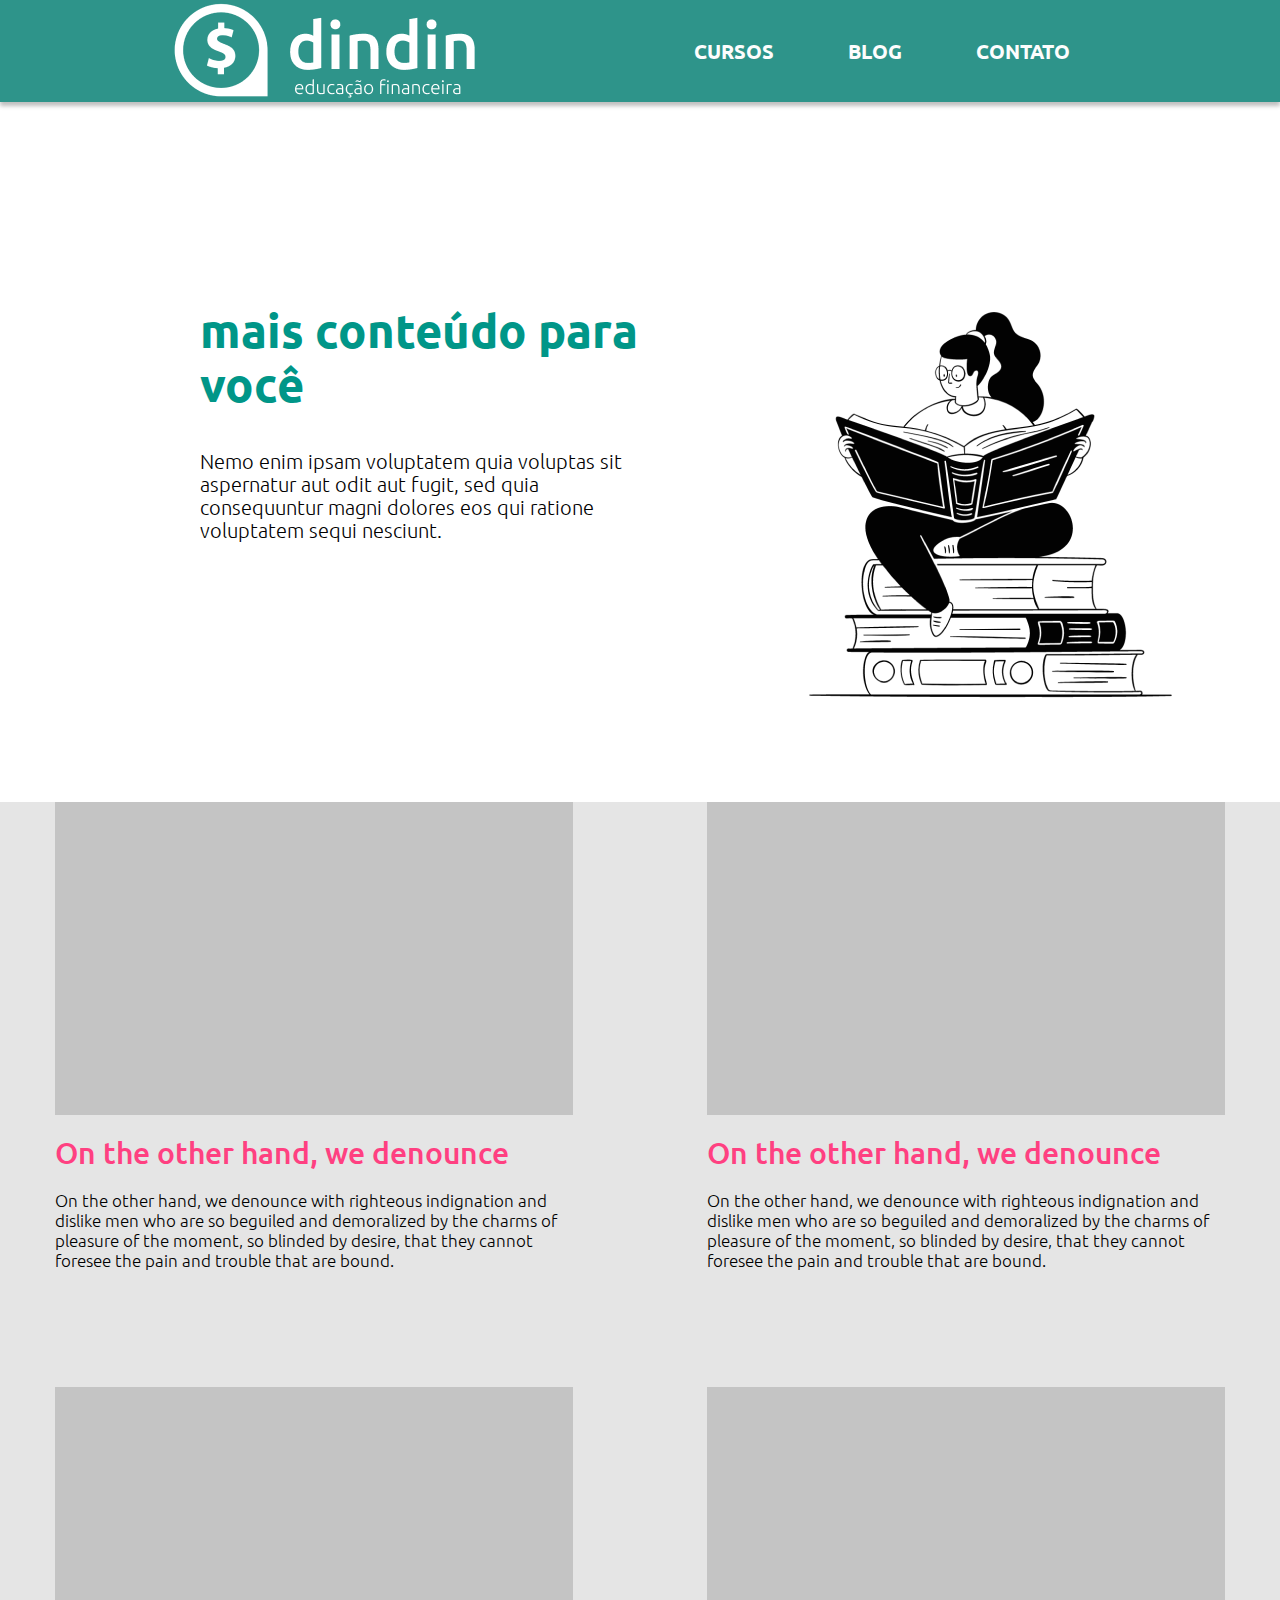
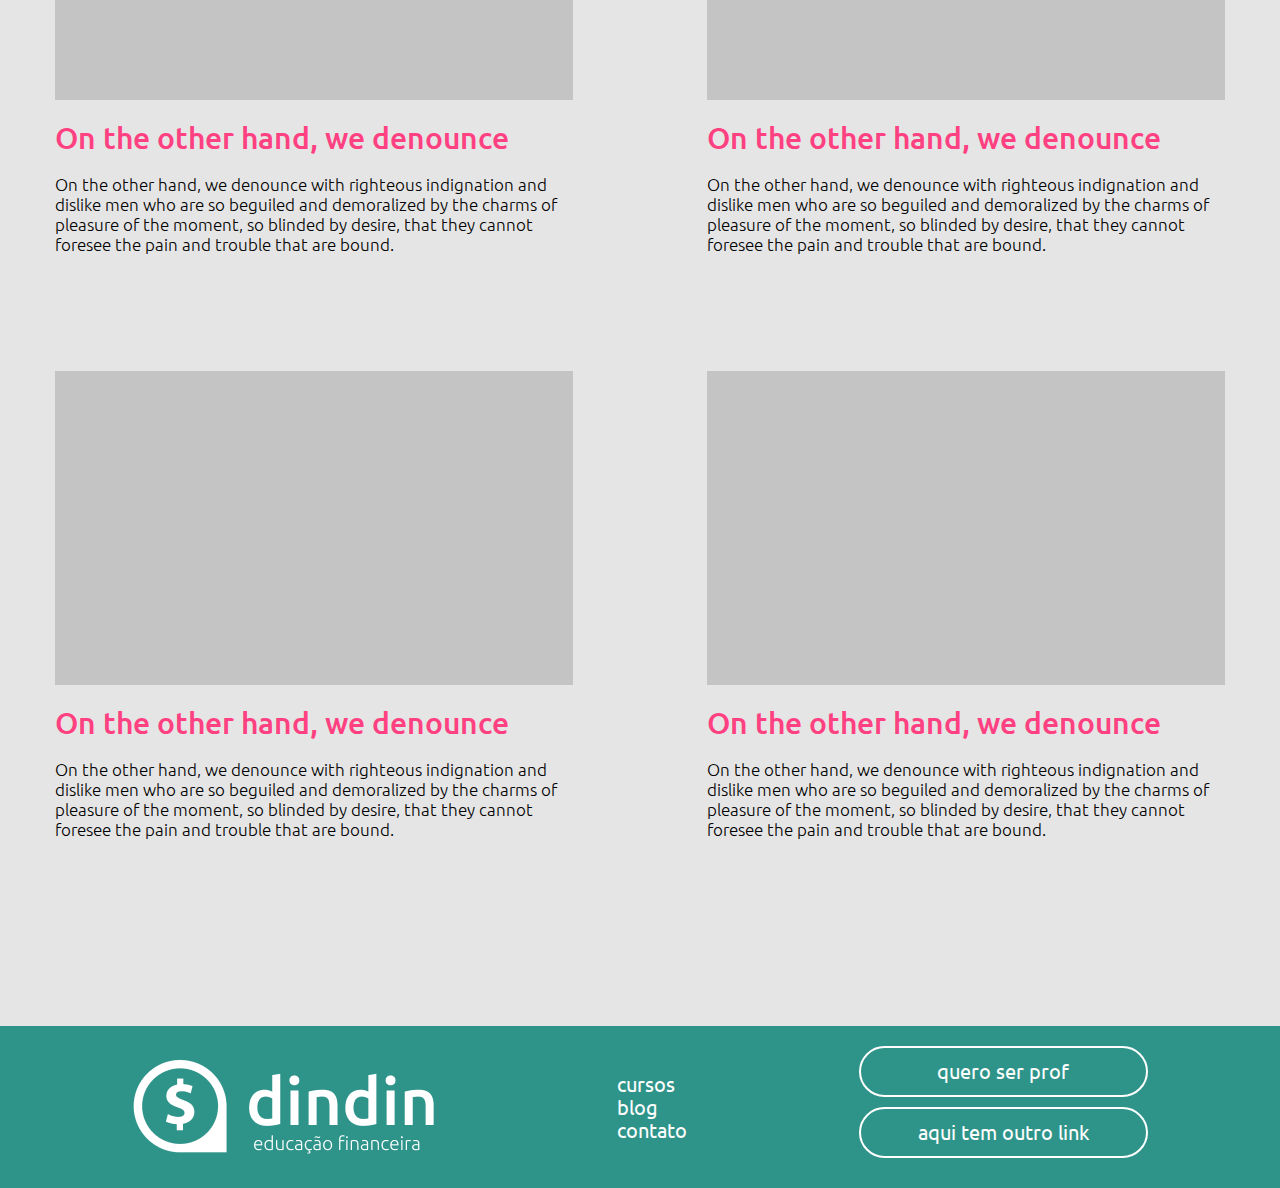
==== blog.html @ 075a9453 "commit inicial do pprojeto" ====
<!DOCTYPE html>
<html lang="en">
<head>
    <meta charset="UTF-8">
    <meta http-equiv="X-UA-Compatible" content="IE=edge">
    <meta name="viewport" content="width=device-width, initial-scale=1.0">
    <link rel="preconnect" href="https://fonts.googleapis.com">
    <link rel="preconnect" href="https://fonts.gstatic.com" crossorigin>
    <link href="https://fonts.googleapis.com/css2?family=Ubuntu:ital,wght@0,300;0,400;0,500;0,700;1,300;1,400;1,500;1,700&display=swap" rel="stylesheet">
    <link rel="preconnect" href="https://fonts.googleapis.com">
    <link rel="preconnect" href="https://fonts.gstatic.com" crossorigin>
    <link href="https://fonts.googleapis.com/css2?family=Nunito:ital,wght@0,200;0,300;0,400;0,500;0,600;0,700;0,800;0,900;1,200;1,300;1,400;1,500;1,600;1,700;1,800;1,900&display=swap" rel="stylesheet">
    <link rel="stylesheet" href="assets/styles/normalize.css">
    <link rel="stylesheet" href="assets/styles/global.css">
    <link rel="stylesheet" href="assets/styles/blog-style.css">
    <title>dindin</title>
</head>
<body>

    <header>
        <img src="assets/images/logo-footer.png" alt="">

        <div class="container-support">
            <ul>
                <li><a href="cursos.html">CURSOS</a></li>
                <li><a href="blog.html">BLOG</a</li>
                <li><a href="contato.html">CONTATO</a></li>
            </ul>
        </div>
    </header>

    <main>

        
        <div class="description">
            <span>
                <h1>mais conteúdo para você</h1>
                <p>Nemo enim ipsam voluptatem quia voluptas sit aspernatur aut odit aut fugit, sed quia consequuntur magni dolores eos qui ratione voluptatem sequi nesciunt. </p>
            </span>
        </div>


        <div class="flex-container">
            <div>
                <img src="assets/images/example-thumb.png" alt="">
                <h1>On the other hand, we denounce</h1>
                <p>On the other hand, we denounce with righteous indignation and dislike men who are so beguiled and demoralized by the charms of pleasure of the moment, so blinded by desire, that they cannot foresee the pain and trouble that are bound.</p>
            </div>

            <div>
                <img src="assets/images/example-thumb.png" alt="">
                <h1>On the other hand, we denounce</h1>
                <p>On the other hand, we denounce with righteous indignation and dislike men who are so beguiled and demoralized by the charms of pleasure of the moment, so blinded by desire, that they cannot foresee the pain and trouble that are bound.</p>
            </div>

            <div>
                <img src="assets/images/example-thumb.png" alt="">
                <h1>On the other hand, we denounce</h1>
                <p>On the other hand, we denounce with righteous indignation and dislike men who are so beguiled and demoralized by the charms of pleasure of the moment, so blinded by desire, that they cannot foresee the pain and trouble that are bound.</p>
            </div>
            
            <div>
                <img src="assets/images/example-thumb.png" alt="">
                <h1>On the other hand, we denounce</h1>
                <p>On the other hand, we denounce with righteous indignation and dislike men who are so beguiled and demoralized by the charms of pleasure of the moment, so blinded by desire, that they cannot foresee the pain and trouble that are bound.</p>
            </div>
            
            <div>
                <img src="assets/images/example-thumb.png" alt="">
                <h1>On the other hand, we denounce</h1>
                <p>On the other hand, we denounce with righteous indignation and dislike men who are so beguiled and demoralized by the charms of pleasure of the moment, so blinded by desire, that they cannot foresee the pain and trouble that are bound.</p>
            </div>

            <div>
                <img src="assets/images/example-thumb.png" alt="">
                <h1>On the other hand, we denounce</h1>
                <p>On the other hand, we denounce with righteous indignation and dislike men who are so beguiled and demoralized by the charms of pleasure of the moment, so blinded by desire, that they cannot foresee the pain and trouble that are bound.</p>
            </div>
        </div>
    </main>

    <footer>
        <img src="assets/images/logo-footer.png" alt="">

        <ul>
            <li><a href="cursos.html"></a>cursos</li>
            <li><a href="blog.html"></a>blog</li>
            <li><a href="contato.html"></a>contato</li>
        </ul>

        <ul class="lista-button">
            <li><a href="#"></a>quero ser prof</li>
            <li><a href="#"></a>aqui tem outro link</li>
        </ul>
</footer>
</body>
</html>
---- assets/styles/global.css ----
body,main {
    font-family: Ubuntu;
}

header {
    height: fit-content;
    width: 100%;
    display: flex;
    justify-content: space-evenly;
    flex-wrap: wrap;
    background: #2E948A;
    box-shadow: 0px 4px 4px rgba(0, 0, 0, 0.25);
}

header div{
    display: flex;
    flex-wrap: wrap;
    align-items: center;
    justify-content: center;
}

header div ul{
    padding: 0;
    margin: 0;
    display: flex;
    align-items: center;
    flex-wrap: wrap;
    justify-content: space-evenly;
}

header div ul li{
    margin: 0;
    list-style: none;
}

header div ul li a{
    text-decoration: none;
    color: #fdfdfd;
    margin: 0 37px;
    font-style: normal;
    font-weight: 700;
    font-size: 20px;
    line-height: 23px;
}

main {
    max-width: 1440px;
    margin: 0 auto;
}

footer {
    height: fit-content;
    width: 100%;
    background-color: #2E948A;
    display: flex;
    align-items: center;
    justify-content: space-evenly;
    flex-wrap: wrap;

}

footer ul {
    color: #fdfdfd;
    list-style-type: none;
    font-style: normal;
    font-weight: 400;
    font-size: 20px;
    line-height: 23px;
}

.lista-button li{
    border: 2px solid #ffffff;
    width: 289px;
    height: 51px;
    box-sizing: border-box;
    border-radius: 62px;
    text-align: center;
    padding-top: 11px;
    margin-bottom: 10px;
}

@media only screen and (max-width: 862) {
    header{

    }
}

@media only screen and (max-width: 769px) {
    footer{

    }
}

@media only screen and (max-width: 481px) {


}
---- assets/styles/blog-style.css ----
.description{
    height: 500px;
    background: url(ilustra-blog.png) 90% 0 no-repeat;;
}

.description span h1{
    font-style: normal;
    margin-top: 200px;
    margin-left: 200px;
    width: 512px;
    height: 108px;
    font-weight: 700;
    font-size: 47px;
    line-height: 54px;

    color: #009688;
}

.description span p{
    font-style: normal;
    font-weight: 300;
    margin-left: 200px;
    font-size: 20px;
    line-height: 23px;
    display: flex;
    align-items: center;

    width: 461px;
    height: 110px;

}

.flex-container{
    display: flex;
    flex-direction: row;
    flex-wrap: wrap;
    justify-content: space-evenly;
    background-color: #E5E5E5;
    gap: 100px 80px;
    padding-bottom: 170px;
}



/* .flex-container span{
    width: 200px;
    height: fit-content;
    display: flex;
    justify-content: center;
    flex-wrap: wrap;
} */

.flex-container div{
    width: 518px;
    height: fit-content;
}

.flex-container div img{
    display: block;
    margin: 0 auto;
    width: 100%;
}

.flex-container div h1{
    font-style: normal;
    font-weight: 500;
    font-size: 30px;
    line-height: 34px;
    display: flex;
    align-items: center;
    color: #FF4081;
}

.flex-container div p{
    font-style: normal;
    font-weight: 300;
    font-size: 17px;
    line-height: 20px;
    display: flex;
    align-items: center;
    
    color: #000000;
    
}

@media only screen and (max-width: 1030px) {
    .description{
        padding-top: 10%;
        padding-bottom: 10%;
        display: flex;
        flex-direction: column;
        flex-wrap: wrap;
        align-items: center;
        justify-content: space-evenly;
        background: none;
        height: 30%;
        max-width: 100%;
    }

    .description span h1{
        display: block;
        width: 100%;
        margin: 0;
        padding: 0;
        max-width: 100%;
    }

    .description span p{
        display: block;
        width: 100%;
        margin: 0;
        padding: 0;
        max-width: 100%;
    }
}
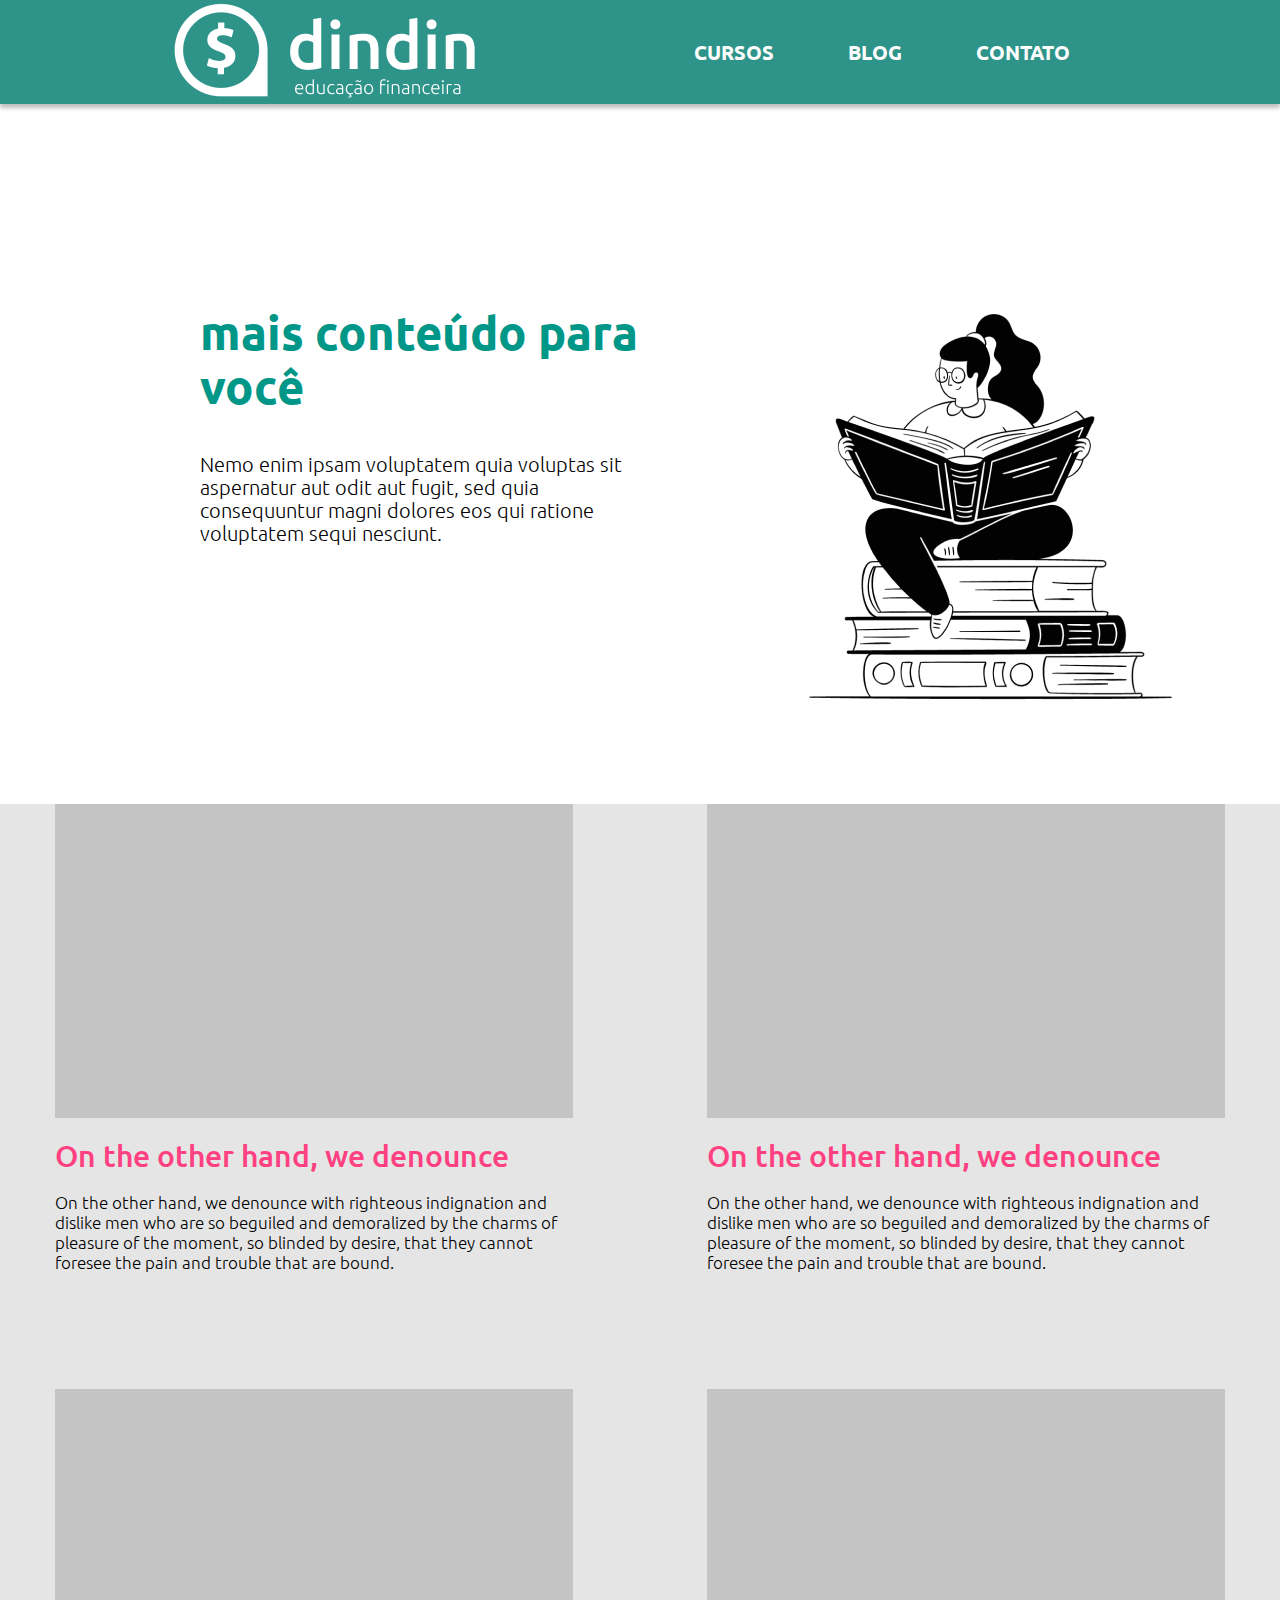
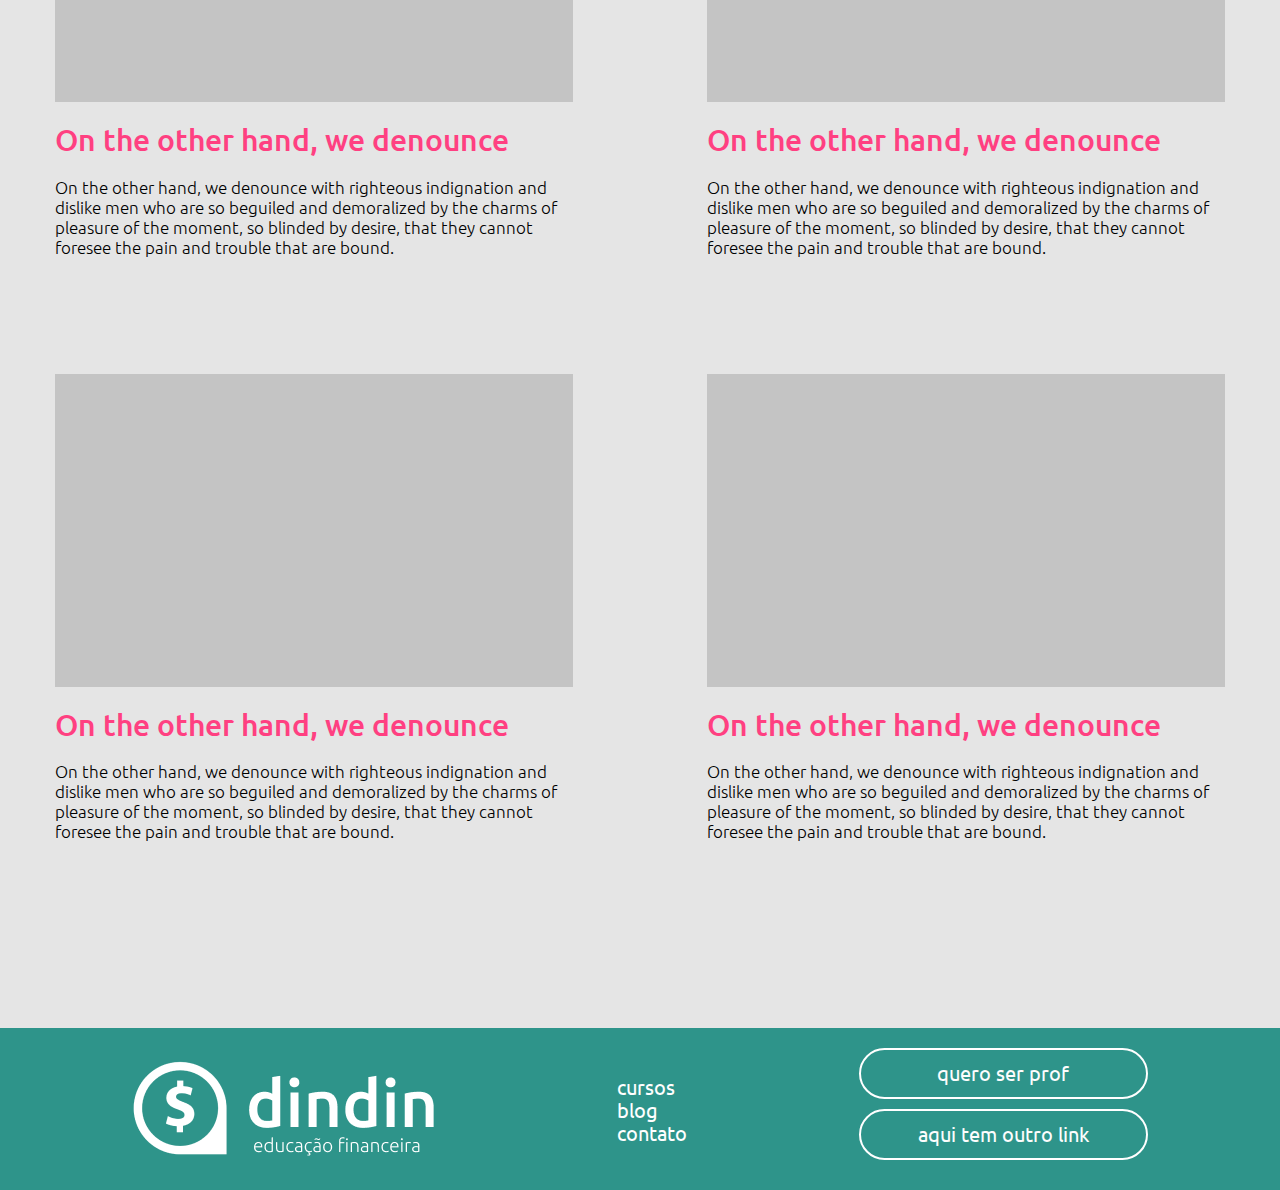
==== commit 9c5b99fa: "adicionando navegabilidade entre páginas" ====
--- a/blog.html
+++ b/blog.html
@@ -18,7 +18,7 @@
 <body>
 
     <header>
-        <img src="assets/images/logo-footer.png" alt="">
+        <a href="index.html"><img src="assets/images/logo-footer.png" alt=""></a>
 
         <div class="container-support">
             <ul>
@@ -42,37 +42,37 @@
 
         <div class="flex-container">
             <div>
-                <img src="assets/images/example-thumb.png" alt="">
+                <a href="post.html"><img src="assets/images/example-thumb.png" alt=""></a>
                 <h1>On the other hand, we denounce</h1>
                 <p>On the other hand, we denounce with righteous indignation and dislike men who are so beguiled and demoralized by the charms of pleasure of the moment, so blinded by desire, that they cannot foresee the pain and trouble that are bound.</p>
             </div>
 
             <div>
-                <img src="assets/images/example-thumb.png" alt="">
+                <a href="post.html"><img src="assets/images/example-thumb.png" alt=""></a>
                 <h1>On the other hand, we denounce</h1>
                 <p>On the other hand, we denounce with righteous indignation and dislike men who are so beguiled and demoralized by the charms of pleasure of the moment, so blinded by desire, that they cannot foresee the pain and trouble that are bound.</p>
             </div>
 
             <div>
-                <img src="assets/images/example-thumb.png" alt="">
+                <a href="post.html"><img src="assets/images/example-thumb.png" alt=""></a>
                 <h1>On the other hand, we denounce</h1>
                 <p>On the other hand, we denounce with righteous indignation and dislike men who are so beguiled and demoralized by the charms of pleasure of the moment, so blinded by desire, that they cannot foresee the pain and trouble that are bound.</p>
             </div>
             
             <div>
-                <img src="assets/images/example-thumb.png" alt="">
+                <a href="post.html"><img src="assets/images/example-thumb.png" alt=""></a>
                 <h1>On the other hand, we denounce</h1>
                 <p>On the other hand, we denounce with righteous indignation and dislike men who are so beguiled and demoralized by the charms of pleasure of the moment, so blinded by desire, that they cannot foresee the pain and trouble that are bound.</p>
             </div>
             
             <div>
-                <img src="assets/images/example-thumb.png" alt="">
+                <a href="post.html"><img src="assets/images/example-thumb.png" alt=""></a>
                 <h1>On the other hand, we denounce</h1>
                 <p>On the other hand, we denounce with righteous indignation and dislike men who are so beguiled and demoralized by the charms of pleasure of the moment, so blinded by desire, that they cannot foresee the pain and trouble that are bound.</p>
             </div>
 
             <div>
-                <img src="assets/images/example-thumb.png" alt="">
+                <a href="post.html"><img src="assets/images/example-thumb.png" alt=""></a>
                 <h1>On the other hand, we denounce</h1>
                 <p>On the other hand, we denounce with righteous indignation and dislike men who are so beguiled and demoralized by the charms of pleasure of the moment, so blinded by desire, that they cannot foresee the pain and trouble that are bound.</p>
             </div>
@@ -83,14 +83,14 @@
         <img src="assets/images/logo-footer.png" alt="">
 
         <ul>
-            <li><a href="cursos.html"></a>cursos</li>
-            <li><a href="blog.html"></a>blog</li>
-            <li><a href="contato.html"></a>contato</li>
+            <li><a href="cursos.html">cursos</a></li>
+            <li><a href="blog.html">blog</a></li>
+            <li><a href="contato.html">contato</a></li>
         </ul>
 
         <ul class="lista-button">
-            <li><a href="#"></a>quero ser prof</li>
-            <li><a href="#"></a>aqui tem outro link</li>
+            <li><a href="https://www.gama.academy/"></a>quero ser prof</li>
+            <li><a href="https://www.youtube.com/"></a>aqui tem outro link</li>
         </ul>
 </footer>
 </body>
--- a/assets/styles/global.css
+++ b/assets/styles/global.css
@@ -59,6 +59,11 @@
 
 }
 
+footer a{
+    text-decoration: none;
+    color: #ffffff;
+}
+
 footer ul {
     color: #fdfdfd;
     list-style-type: none;
